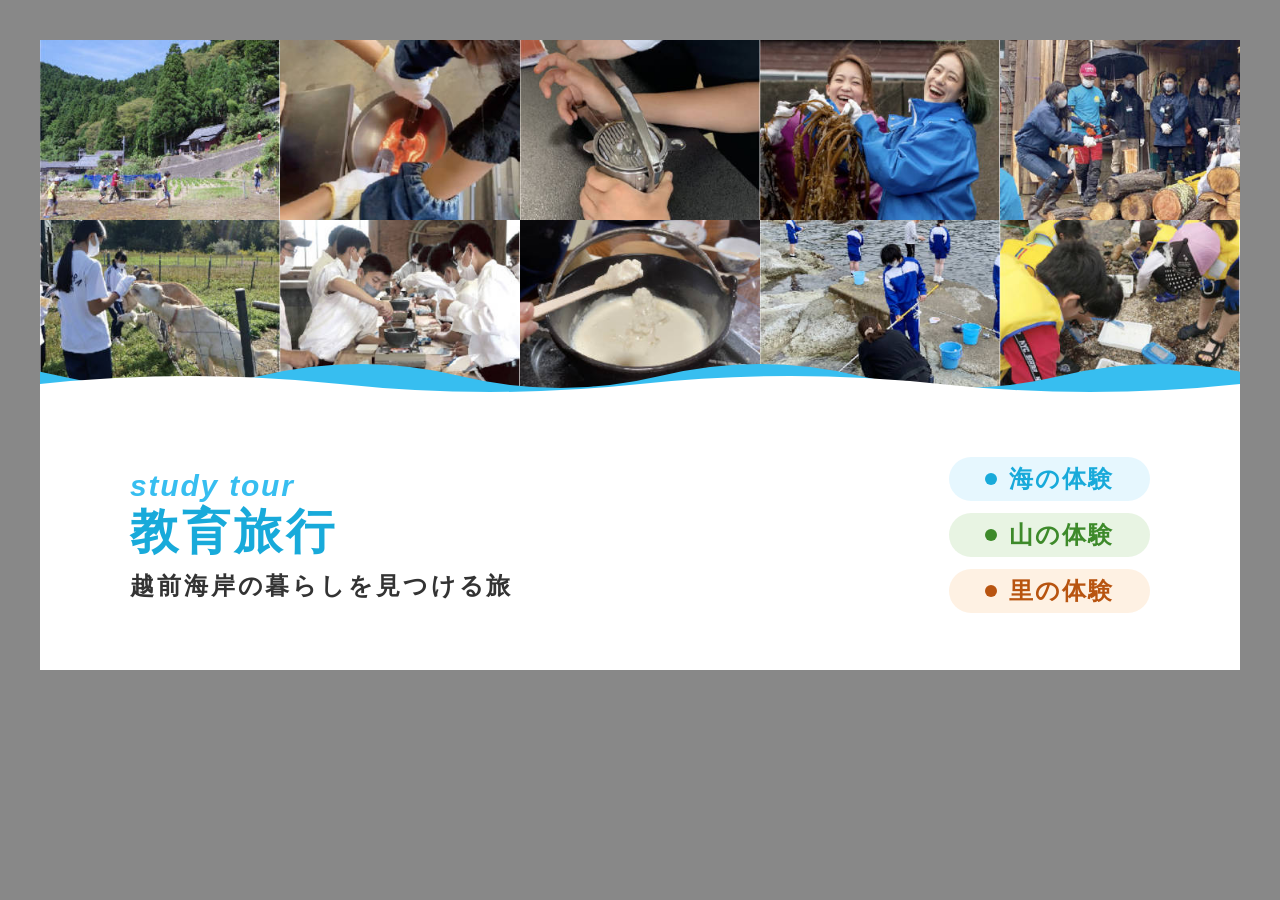
==== ogp/banners/study-tour.html @ a91c5a26 "feat: バナー管理を.md (/content/) に委譲" ====
<!DOCTYPE html>
<html lang="ja">
  <head>
    <meta charset="utf-8">
    <title>Banner - 教育旅行</title>
    <link rel="stylesheet" href="./assets/common.css">
    <style>
      .photos {
        position: absolute;
        inset: 0 0 auto;
        display: grid;
        grid-template-columns: repeat(5, 240px);
        grid-auto-rows: 180px;
      }

      .photos img {
        display: block;
        width: 240px;
        height: 180px;
        object-fit: cover;
      }

      .panel {
        position: absolute;
        inset: auto 0 0;
        display: flex;
        justify-content: space-between;
        align-items: center;
        height: 270px;
        padding: 0 90px;
        background: #fff;
      }

      .en {
        font-size: 30px;
      }

      .title {
        font-size: 48px;
      }

      .title small {
        display: block;
        margin-top: 12px;
        font-size: 24px;
        color: var(--text);
        letter-spacing:
        0.12em;
      }

      .chips {
        display: flex;
        flex-direction: column;
        gap: 12px;
      }

      .chip {
        display: flex;
        align-items: center;
        gap: 12px;
        padding: 6px 36px;
        border-radius: 24px;
        font-weight: 700;
        font-size: 24px;
        letter-spacing: 0.08em;
      }

      .chip::before {
        content: "";
        width: 12px;
        height: 12px;
        border-radius: 50%;
        background: currentColor;
      }

      .sea {
        background: rgba(55,190,240,.12);
        color: var(--primary-dark);
      }

      .mountain {
        background: rgba(90,174,58,.14);
        color: #3d8a2a;
      }

      .village {
        background: rgba(240,140,30,.12);
        color: #b85410;
      }
    </style>
  </head>
  <body>
    <div class="ogp">
      <div class="photos">
        <img src="./assets/st-01.jpg">
        <img src="./assets/st-02.jpg">
        <img src="./assets/st-03.jpg">
        <img src="./assets/st-04.jpg">
        <img src="./assets/st-05.jpg">
        <img src="./assets/st-06.jpg">
        <img src="./assets/st-07.jpg">
        <img src="./assets/st-08.jpg">
        <img src="./assets/st-09.jpg">
        <img src="./assets/st-10.jpg">
      </div>
      <div class="panel wave">
        <div>
          <p class="en">study tour</p>
          <h1 class="title">教育旅行<small>越前海岸の暮らしを見つける旅</small></h1>
        </div>
        <div class="chips">
          <span class="chip sea">海の体験</span>
          <span class="chip mountain">山の体験</span>
          <span class="chip village">里の体験</span>
        </div>
      </div>
    </div>
  </body>
</html>
---- ogp/banners/assets/common.css ----
/* 1200 × 630 (OGP の推奨サイズ). このまま 1200 × 630 でスクリーンショットを撮る */
:root {
  --primary: #37bef0;
  --primary-dark: #18aada;
  --secondary: #f08c1e;
  --text: #333;
}

* {
  box-sizing: border-box;
  margin: 0;
}

body {
  margin: 0;
  padding: 40px;
  background: #888;
}

.ogp {
  position: relative;
  overflow: hidden;
  width: 1200px;
  height: 630px;
  margin: auto;
  color: var(--text);
  font-family: "Noto Sans CJK JP", "Noto Sans JP", sans-serif;
}

.wave::before, .wave::after {
  content: "";
  position: absolute;
  left: 0;
  right: 0;
  bottom: 100%;
  background-repeat: repeat-x;
  background-position: 0 bottom;
}

.wave::before {
  height: 48px;
  background-size: 800px 100%;
  background-position: -180px bottom;
  background-image: url("data:image/svg+xml,%3Csvg xmlns='http://www.w3.org/2000/svg' viewBox='0 0 1200 40' preserveAspectRatio='none'%3E%3Cpath fill='%2337bef0' d='M0 20 Q150 0 300 20 T600 20 T900 20 T1200 20 V40 H0Z'/%3E%3C/svg%3E");
}

.wave::after {
  height: 32px;
  background-size: 1200px 100%;
  background-image: url("data:image/svg+xml,%3Csvg xmlns='http://www.w3.org/2000/svg' viewBox='0 0 1200 40' preserveAspectRatio='none'%3E%3Cpath fill='%23ffffff' d='M0 20 Q150 0 300 20 T600 20 T900 20 T1200 20 V40 H0Z'/%3E%3C/svg%3E")
 }

.en {
  color: var(--primary);
  font-style: italic;
  font-weight: 700;
  letter-spacing: 0.06em;
  font-family: "Noto Sans", "Noto Sans CJK JP", sans-serif;
}

.title {
  color: var(--primary-dark);
  font-weight: 700;
  letter-spacing: 0.08em;
  line-height: 1.2;
}
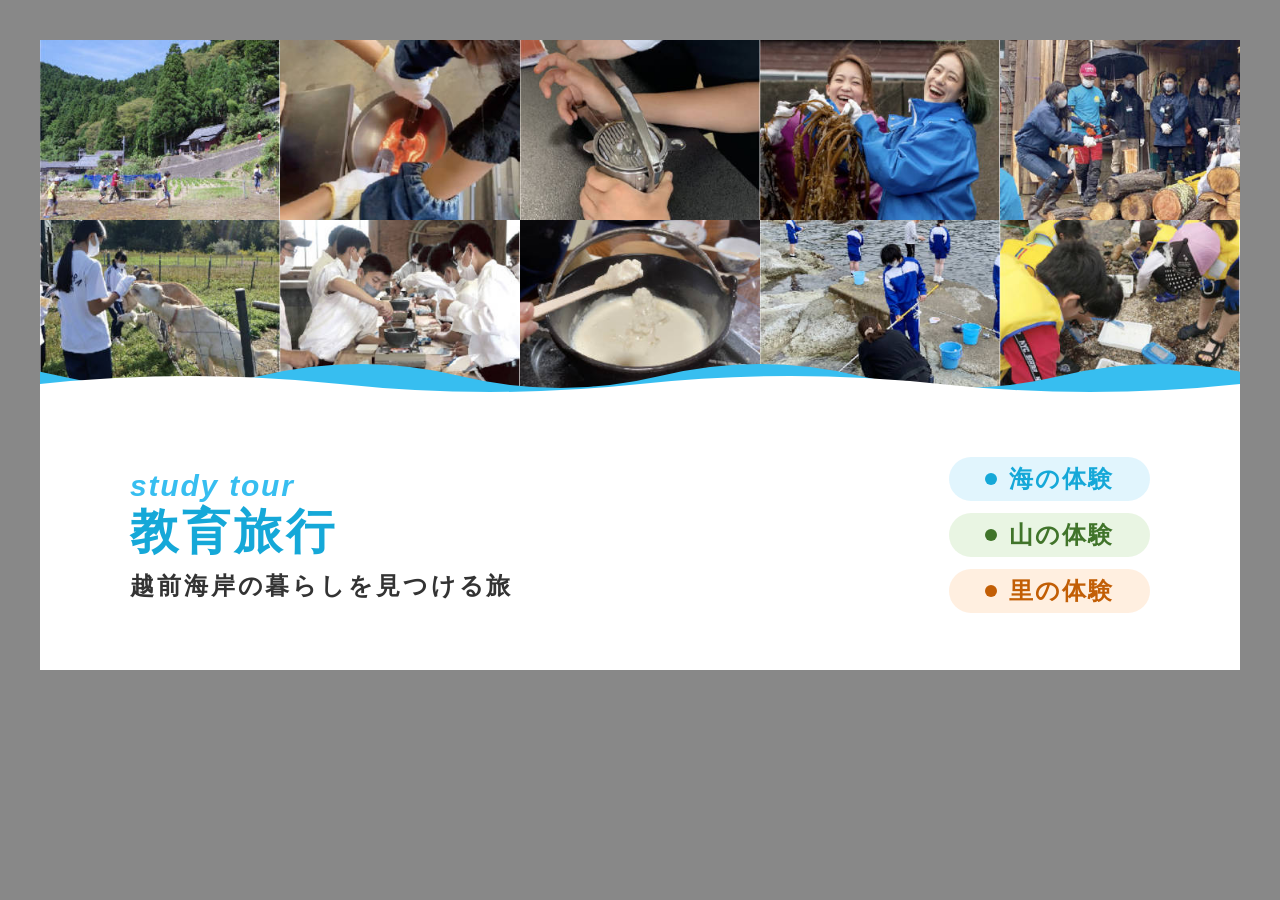
==== commit a1743d02: "feat: ファビコン, OGP, バナーの作成" ====
--- a/ogp/banners/study-tour.html
+++ b/ogp/banners/study-tour.html
@@ -74,18 +74,18 @@
       }
 
       .sea {
-        background: rgba(55,190,240,.12);
+        background: #37bef026;
         color: var(--primary-dark);
       }
 
       .mountain {
-        background: rgba(90,174,58,.14);
-        color: #3d8a2a;
+        background: #6bbc4826;
+        color: var(--tertiary-dark);
       }
 
       .village {
-        background: rgba(240,140,30,.12);
-        color: #b85410;
+        background: #fa913326;
+        color: var(--secondary-dark);
       }
     </style>
   </head>
--- a/ogp/banners/assets/common.css
+++ b/ogp/banners/assets/common.css
@@ -1,8 +1,11 @@
 /* 1200 × 630 (OGP の推奨サイズ). このまま 1200 × 630 でスクリーンショットを撮る */
 :root {
   --primary: #37bef0;
-  --primary-dark: #18aada;
-  --secondary: #f08c1e;
+  --primary-dark: #15a8d8;
+  --secondary: #fa9133;
+  --secondary-dark: #c25e05;
+  --tertiary: #6bbc48;
+  --tertiary-dark: #40742a;
   --text: #333;
 }
 
